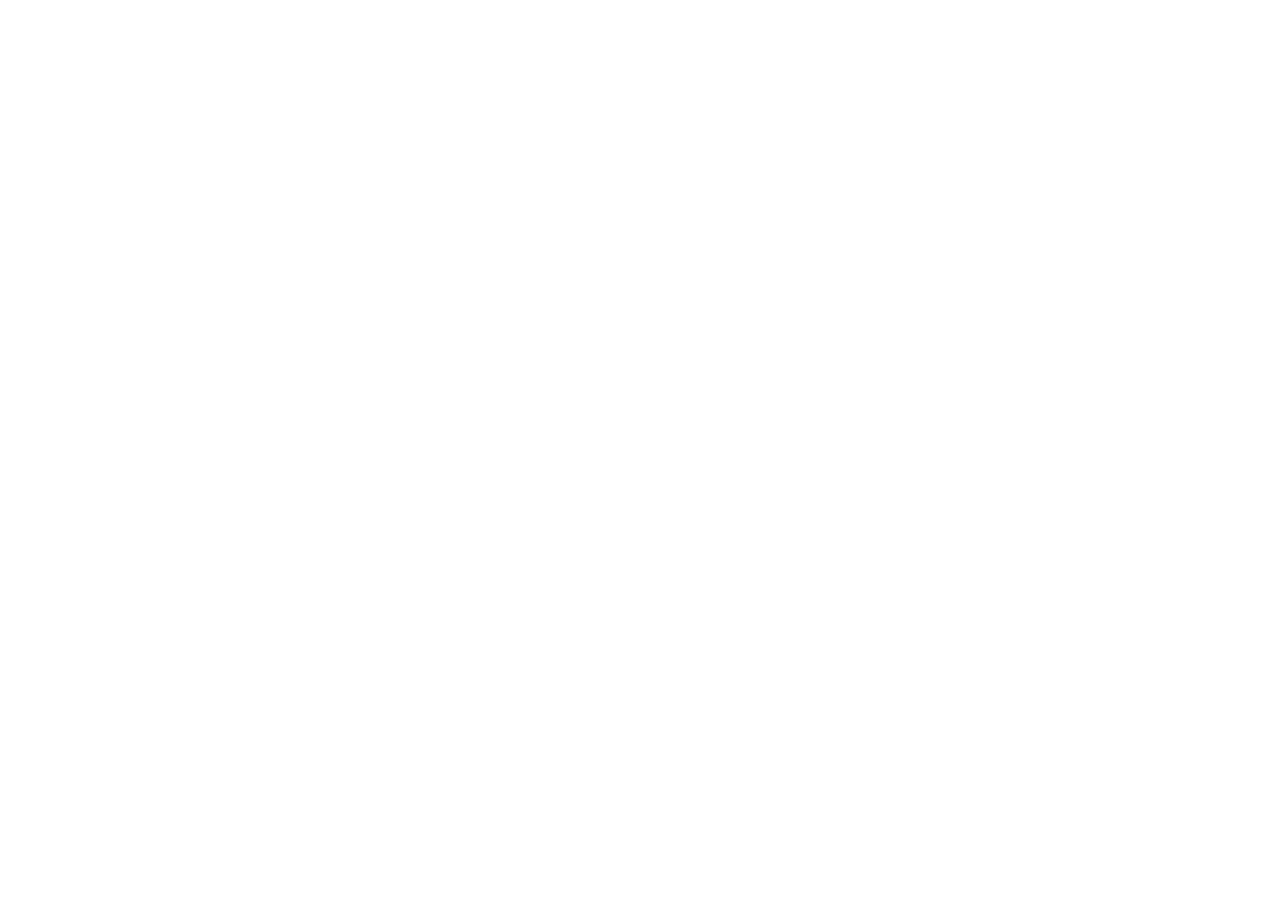
==== connexion.html @ 0bcd944d "initialisation de la page de connexion" ====
<!DOCTYPE html>
<html lang="en">
<head>
    <meta charset="UTF-8">
    <meta http-equiv="X-UA-Compatible" content="IE=edge">
    <meta name="viewport" content="width=device-width, initial-scale=1.0">
    <title>Page de connexion</title>
</head>
<body>
    
</body>
</html>
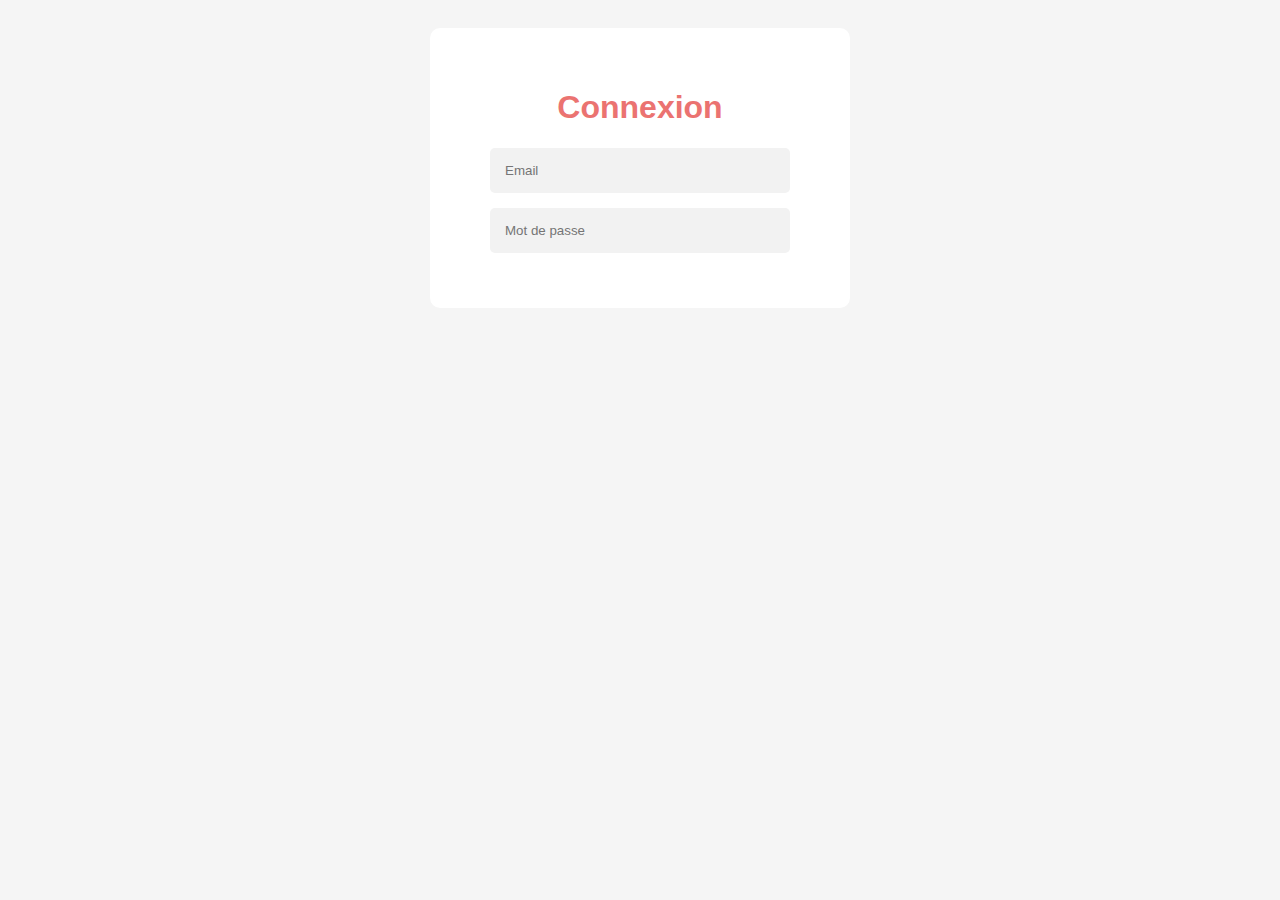
==== commit 1d2f0e71: "finalisation de la page hmtl et début du css" ====
--- a/connexion.html
+++ b/connexion.html
@@ -4,9 +4,21 @@
     <meta charset="UTF-8">
     <meta http-equiv="X-UA-Compatible" content="IE=edge">
     <meta name="viewport" content="width=device-width, initial-scale=1.0">
+    <link rel="stylesheet" href="style-connexion.css">
     <title>Page de connexion</title>
 </head>
 <body>
-    
+    <form>
+        <h1>Connexion</h1>
+        <div class="inputs">
+            <input type="email" placeholder="Email" />
+            <input type="password" placeholder="Mot de passe">
+          </div>
+          
+
+    </form>
+
+
+
 </body>
 </html>--- a/style-connexion.css
+++ b/style-connexion.css
@@ -0,0 +1,32 @@
+body{
+    display: flex;
+    justify-content:center;
+    flex-direction: columns;
+    align-items: center;
+    background-color: #f5f5f5;
+    font-family: 'Roboto', sans-serif;
+  }
+  form {
+    margin-top: 20px;
+    background-color: #fff;
+    padding: 40px 60px;
+    border-radius: 10px;
+    min-width: 300px;
+  }
+  form h1{
+    color: #eb7371;
+    text-align:center;
+  }
+
+  form .inputs {
+    display: flex;
+    flex-direction: column;
+  }
+  form .inputs input[type='email'], input[type='password']{
+    padding: 15px;
+    border:none;
+    border-radius: 5px;
+    background-color:#f2f2f2;
+    outline:none;
+    margin-bottom: 15px;
+  }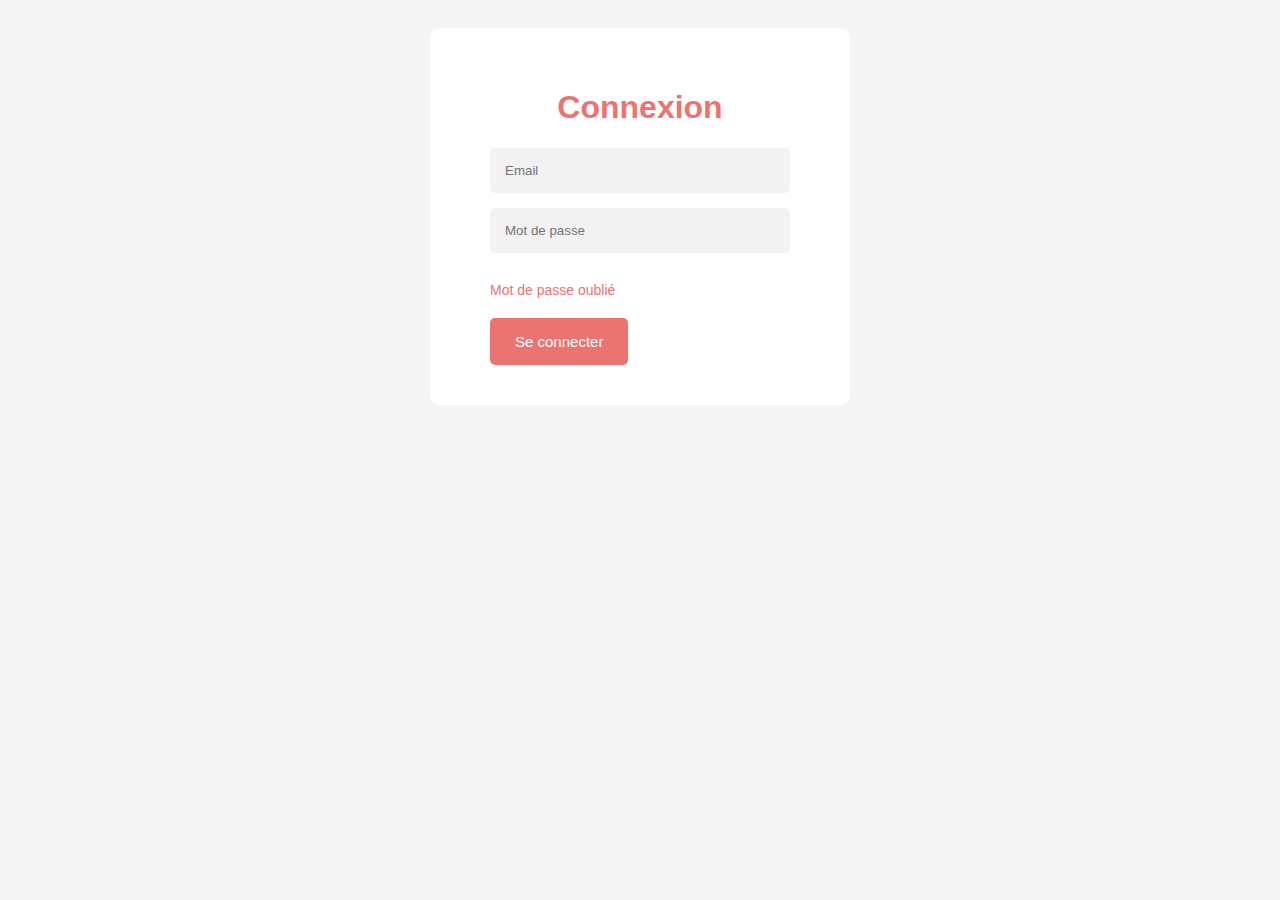
==== commit d90d3a8f: "Réctification du html et finalisation du css + création page de validation connexion" ====
--- a/connexion.html
+++ b/connexion.html
@@ -14,7 +14,10 @@
             <input type="email" placeholder="Email" />
             <input type="password" placeholder="Mot de passe">
           </div>
-          
+          <p class="inscription"><span>Mot de passe oublié</span></p>
+          <div>
+            <button><a href="connexion_ok.html">Se connecter</a></button>
+          </div>
 
     </form>
 
--- a/style-connexion.css
+++ b/style-connexion.css
@@ -29,4 +29,30 @@
     background-color:#f2f2f2;
     outline:none;
     margin-bottom: 15px;
-  }+  }
+
+  form p.inscription{
+    font-size: 14px;
+    margin-bottom: 20px;
+    color: #878787;
+  }
+  form p.inscription span{
+    color: #eb7371;
+  }
+  form button{
+    padding: 15px 25px;
+    border-radius: 5px;
+    border:none;
+    font-size: 15px;
+    color: #fff;
+    background-color: #eb7371;
+    outline:none;
+    cursor:pointer;
+    text-decoration: none;
+  }
+
+  form a {
+      text-decoration: none;
+      color: white;
+  }
+
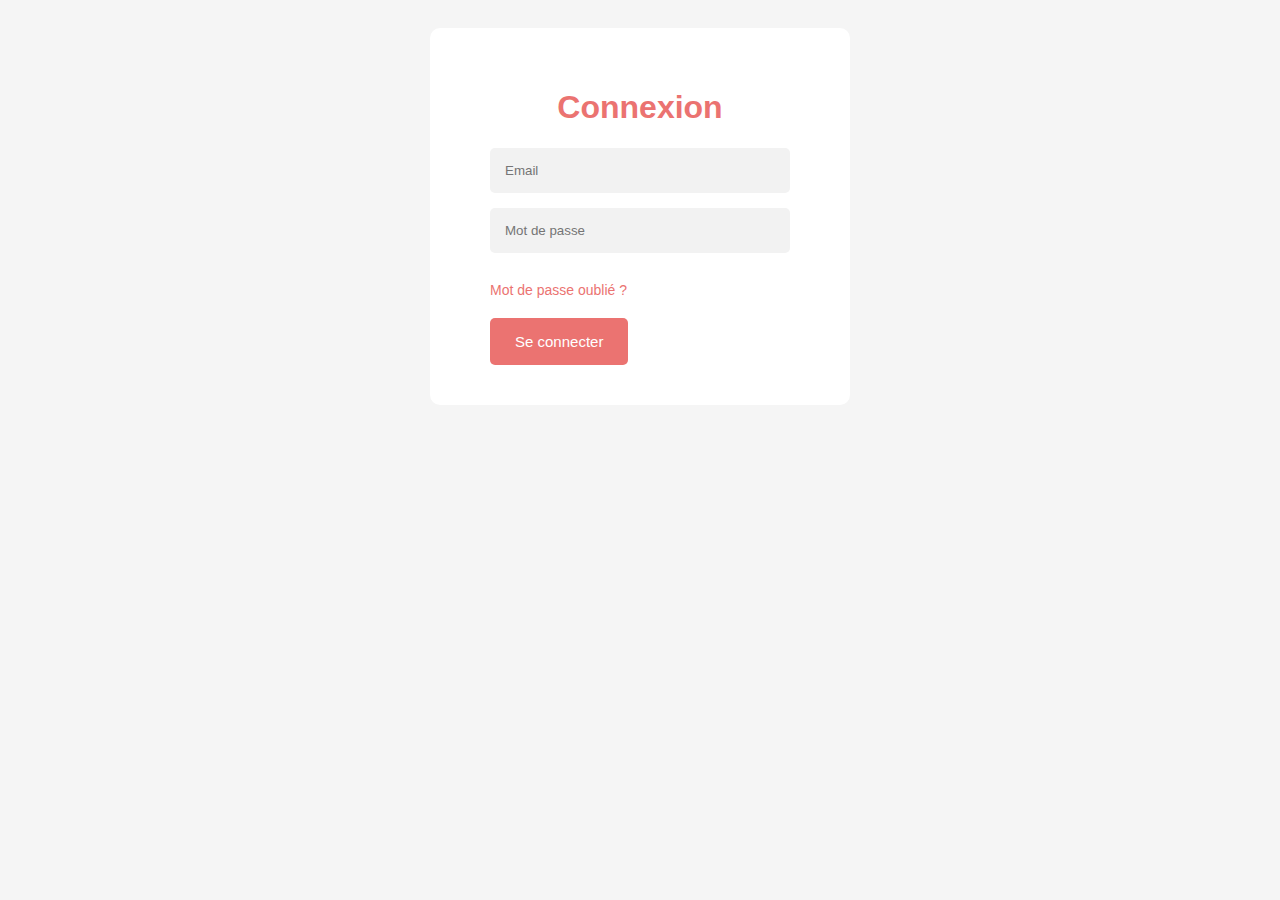
==== commit 4ebbad60: "Finalisation de la page de connexion" ====
--- a/connexion.html
+++ b/connexion.html
@@ -14,7 +14,7 @@
             <input type="email" placeholder="Email" />
             <input type="password" placeholder="Mot de passe">
           </div>
-          <p class="inscription"><span>Mot de passe oublié</span></p>
+          <p class="inscription"><span>Mot de passe oublié ? </span></p>
           <div>
             <button><a href="connexion_ok.html">Se connecter</a></button>
           </div>
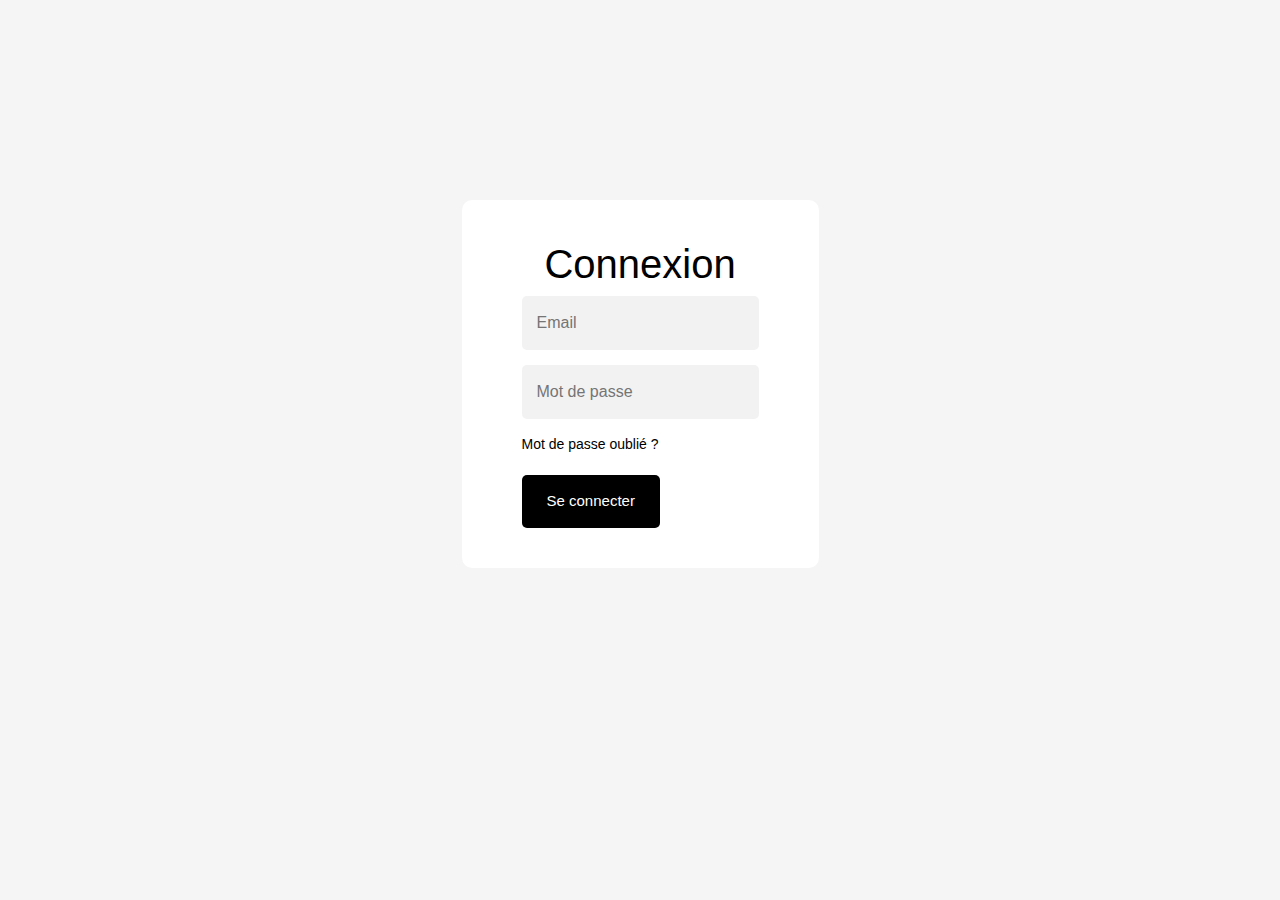
==== commit ef95f1b8: "Modification de css et rajout des balise link bootstrap dans l'html" ====
--- a/connexion.html
+++ b/connexion.html
@@ -4,7 +4,8 @@
     <meta charset="UTF-8">
     <meta http-equiv="X-UA-Compatible" content="IE=edge">
     <meta name="viewport" content="width=device-width, initial-scale=1.0">
-    <link rel="stylesheet" href="style-connexion.css">
+    <link href="https://cdn.jsdelivr.net/npm/bootstrap@5.0.2/dist/css/bootstrap.min.css" rel="stylesheet">
+     <link rel="stylesheet" href="style-connexion.css">
     <title>Page de connexion</title>
 </head>
 <body>
--- a/style-connexion.css
+++ b/style-connexion.css
@@ -7,14 +7,14 @@
     font-family: 'Roboto', sans-serif;
   }
   form {
-    margin-top: 20px;
+    margin-top: 200px;
     background-color: #fff;
     padding: 40px 60px;
     border-radius: 10px;
     min-width: 300px;
   }
   form h1{
-    color: #eb7371;
+    color: black;
     text-align:center;
   }
 
@@ -37,7 +37,7 @@
     color: #878787;
   }
   form p.inscription span{
-    color: #eb7371;
+    color: black;
   }
   form button{
     padding: 15px 25px;
@@ -45,7 +45,7 @@
     border:none;
     font-size: 15px;
     color: #fff;
-    background-color: #eb7371;
+    background-color: black;
     outline:none;
     cursor:pointer;
     text-decoration: none;
